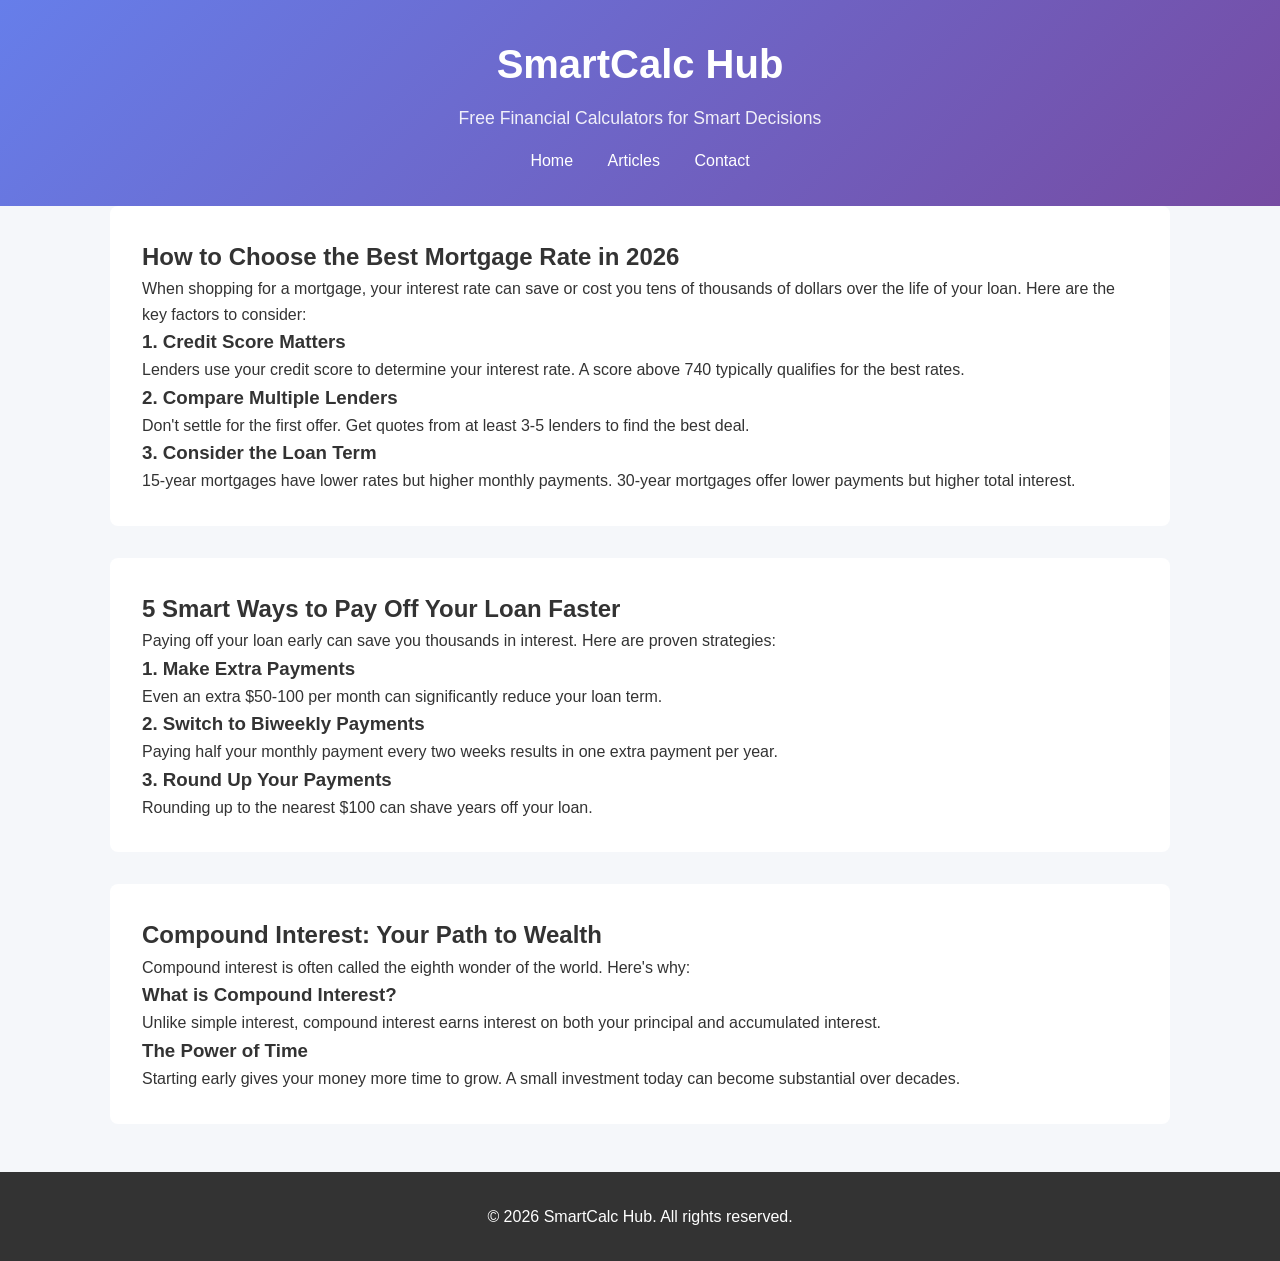
==== articles.html @ 22846073 "Add files via upload" ====
<!DOCTYPE html>
<html lang="en">
<head>
    <meta charset="UTF-8">
    <meta name="viewport" content="width=device-width, initial-scale=1.0">
    <title>Articles - SmartCalc Hub</title>
    <link rel="stylesheet" href="style.css">
</head>
<body>
    <header>
        <div class="container">
            <h1>SmartCalc Hub</h1>
            <p class="tagline">Free Financial Calculators for Smart Decisions</p>
            <nav>
                <a href="index.html">Home</a>
                <a href="articles.html">Articles</a>
                <a href="index.html#contact">Contact</a>
            </nav>
        </div>
    </header>

    <main class="container">
        <article id="mortgage-article" style="background: white; padding: 2rem; border-radius: 8px; margin-bottom: 2rem;">
            <h2>How to Choose the Best Mortgage Rate in 2026</h2>
            <p>When shopping for a mortgage, your interest rate can save or cost you tens of thousands of dollars over the life of your loan. Here are the key factors to consider:</p>
            <h3>1. Credit Score Matters</h3>
            <p>Lenders use your credit score to determine your interest rate. A score above 740 typically qualifies for the best rates.</p>
            <h3>2. Compare Multiple Lenders</h3>
            <p>Don't settle for the first offer. Get quotes from at least 3-5 lenders to find the best deal.</p>
            <h3>3. Consider the Loan Term</h3>
            <p>15-year mortgages have lower rates but higher monthly payments. 30-year mortgages offer lower payments but higher total interest.</p>
        </article>

        <article id="loan-article" style="background: white; padding: 2rem; border-radius: 8px; margin-bottom: 2rem;">
            <h2>5 Smart Ways to Pay Off Your Loan Faster</h2>
            <p>Paying off your loan early can save you thousands in interest. Here are proven strategies:</p>
            <h3>1. Make Extra Payments</h3>
            <p>Even an extra $50-100 per month can significantly reduce your loan term.</p>
            <h3>2. Switch to Biweekly Payments</h3>
            <p>Paying half your monthly payment every two weeks results in one extra payment per year.</p>
            <h3>3. Round Up Your Payments</h3>
            <p>Rounding up to the nearest $100 can shave years off your loan.</p>
        </article>

        <article id="interest-article" style="background: white; padding: 2rem; border-radius: 8px; margin-bottom: 2rem;">
            <h2>Compound Interest: Your Path to Wealth</h2>
            <p>Compound interest is often called the eighth wonder of the world. Here's why:</p>
            <h3>What is Compound Interest?</h3>
            <p>Unlike simple interest, compound interest earns interest on both your principal and accumulated interest.</p>
            <h3>The Power of Time</h3>
            <p>Starting early gives your money more time to grow. A small investment today can become substantial over decades.</p>
        </article>
    </main>

    <footer>
        <div class="container">
            <p>&copy; 2026 SmartCalc Hub. All rights reserved.</p>
        </div>
    </footer>
</body>
</html>
---- style.css ----
* {
    margin: 0;
    padding: 0;
    box-sizing: border-box;
}

body {
    font-family: 'Segoe UI', Tahoma, Geneva, Verdana, sans-serif;
    line-height: 1.6;
    color: #333;
    background: #f5f7fa;
}

.container {
    max-width: 1100px;
    margin: 0 auto;
    padding: 0 20px;
}

header {
    background: linear-gradient(135deg, #667eea 0%, #764ba2 100%);
    color: white;
    padding: 2rem 0;
    text-align: center;
}

header h1 {
    font-size: 2.5rem;
    margin-bottom: 0.5rem;
}

.tagline {
    font-size: 1.1rem;
    opacity: 0.9;
    margin-bottom: 1rem;
}

nav a {
    color: white;
    text-decoration: none;
    margin: 0 15px;
    font-weight: 500;
}

nav a:hover {
    text-decoration: underline;
}

main {
    padding: 2rem 0;
}

.intro {
    background: white;
    padding: 2rem;
    border-radius: 8px;
    margin-bottom: 2rem;
    box-shadow: 0 2px 10px rgba(0,0,0,0.1);
}

.calculator {
    background: white;
    padding: 2rem;
    border-radius: 8px;
    margin-bottom: 2rem;
    box-shadow: 0 2px 10px rgba(0,0,0,0.1);
}

.calculator h3 {
    color: #667eea;
    margin-bottom: 1.5rem;
    font-size: 1.5rem;
}

.calc-grid {
    display: grid;
    grid-template-columns: repeat(auto-fit, minmax(200px, 1fr));
    gap: 1rem;
    margin-bottom: 1.5rem;
}

.input-group {
    display: flex;
    flex-direction: column;
}

.input-group label {
    margin-bottom: 0.5rem;
    font-weight: 500;
    color: #555;
}

.input-group input,
.input-group select {
    padding: 0.75rem;
    border: 2px solid #e0e0e0;
    border-radius: 5px;
    font-size: 1rem;
    transition: border-color 0.3s;
}

.input-group input:focus,
.input-group select:focus {
    outline: none;
    border-color: #667eea;
}

.calculator button {
    background: linear-gradient(135deg, #667eea 0%, #764ba2 100%);
    color: white;
    border: none;
    padding: 0.75rem 2rem;
    font-size: 1rem;
    border-radius: 5px;
    cursor: pointer;
    font-weight: 600;
    transition: transform 0.2s;
}

.calculator button:hover {
    transform: translateY(-2px);
}

.result {
    background: #f0f4ff;
    padding: 1.5rem;
    border-radius: 5px;
    border-left: 4px solid #667eea;
    font-size: 1.1rem;
    display: none;
}

.result.show {
    display: block;
}

.articles-preview {
    margin-top: 3rem;
}

.articles-preview h2 {
    color: #667eea;
    margin-bottom: 1.5rem;
}

.article-grid {
    display: grid;
    grid-template-columns: repeat(auto-fit, minmax(300px, 1fr));
    gap: 1.5rem;
}

.article-grid article {
    background: white;
    padding: 1.5rem;
    border-radius: 8px;
    box-shadow: 0 2px 10px rgba(0,0,0,0.1);
}

.article-grid h4 {
    color: #333;
    margin-bottom: 0.75rem;
}

.article-grid a {
    color: #667eea;
    text-decoration: none;
    font-weight: 600;
}

.contact {
    background: white;
    padding: 2rem;
    border-radius: 8px;
    margin-top: 2rem;
    text-align: center;
}

footer {
    background: #333;
    color: white;
    text-align: center;
    padding: 2rem 0;
    margin-top: 3rem;
}

footer a {
    color: #667eea;
}

@media (max-width: 768px) {
    header h1 {
        font-size: 2rem;
    }
    
    .calc-grid {
        grid-template-columns: 1fr;
    }
}
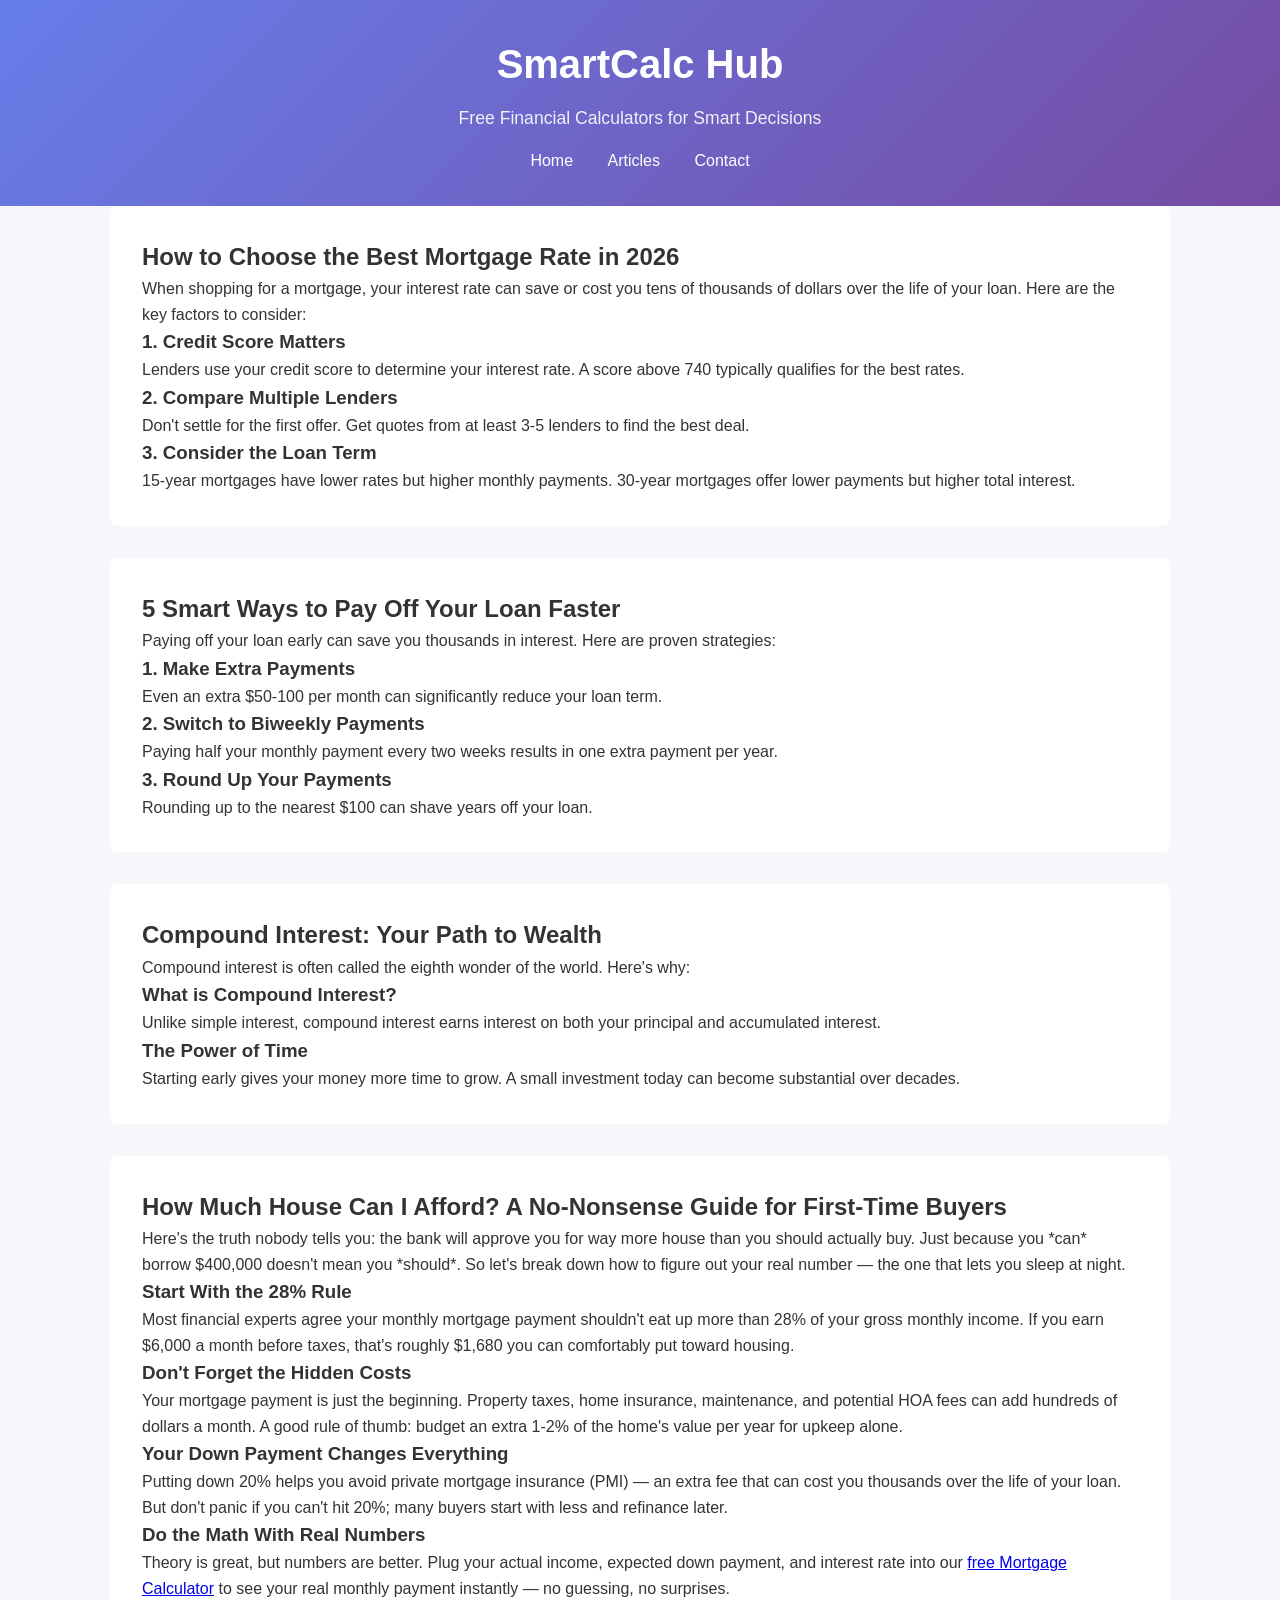
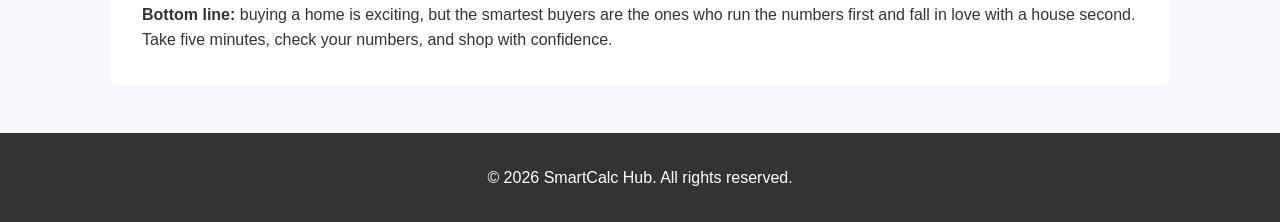
==== commit 79863bbb: "Update articles.html" ====
--- a/articles.html
+++ b/articles.html
@@ -50,7 +50,24 @@
             <h3>The Power of Time</h3>
             <p>Starting early gives your money more time to grow. A small investment today can become substantial over decades.</p>
         </article>
-    </main>
+   <article id="afford-article" style="background: white; padding: 2rem; border-radius: 8px; margin-bottom: 2rem;">
+    <h2>How Much House Can I Afford? A No-Nonsense Guide for First-Time Buyers</h2>
+    <p>Here's the truth nobody tells you: the bank will approve you for way more house than you should actually buy. Just because you *can* borrow $400,000 doesn't mean you *should*. So let's break down how to figure out your real number — the one that lets you sleep at night.</p>
+    
+    <h3>Start With the 28% Rule</h3>
+    <p>Most financial experts agree your monthly mortgage payment shouldn't eat up more than 28% of your gross monthly income. If you earn $6,000 a month before taxes, that's roughly $1,680 you can comfortably put toward housing.</p>
+    
+    <h3>Don't Forget the Hidden Costs</h3>
+    <p>Your mortgage payment is just the beginning. Property taxes, home insurance, maintenance, and potential HOA fees can add hundreds of dollars a month. A good rule of thumb: budget an extra 1-2% of the home's value per year for upkeep alone.</p>
+    
+    <h3>Your Down Payment Changes Everything</h3>
+    <p>Putting down 20% helps you avoid private mortgage insurance (PMI) — an extra fee that can cost you thousands over the life of your loan. But don't panic if you can't hit 20%; many buyers start with less and refinance later.</p>
+    
+    <h3>Do the Math With Real Numbers</h3>
+    <p>Theory is great, but numbers are better. Plug your actual income, expected down payment, and interest rate into our <a href="index.html#mortgage-calculator">free Mortgage Calculator</a> to see your real monthly payment instantly — no guessing, no surprises.</p>
+    
+    <p><strong>Bottom line:</strong> buying a home is exciting, but the smartest buyers are the ones who run the numbers first and fall in love with a house second. Take five minutes, check your numbers, and shop with confidence.</p>
+   </article> </main>
 
     <footer>
         <div class="container">
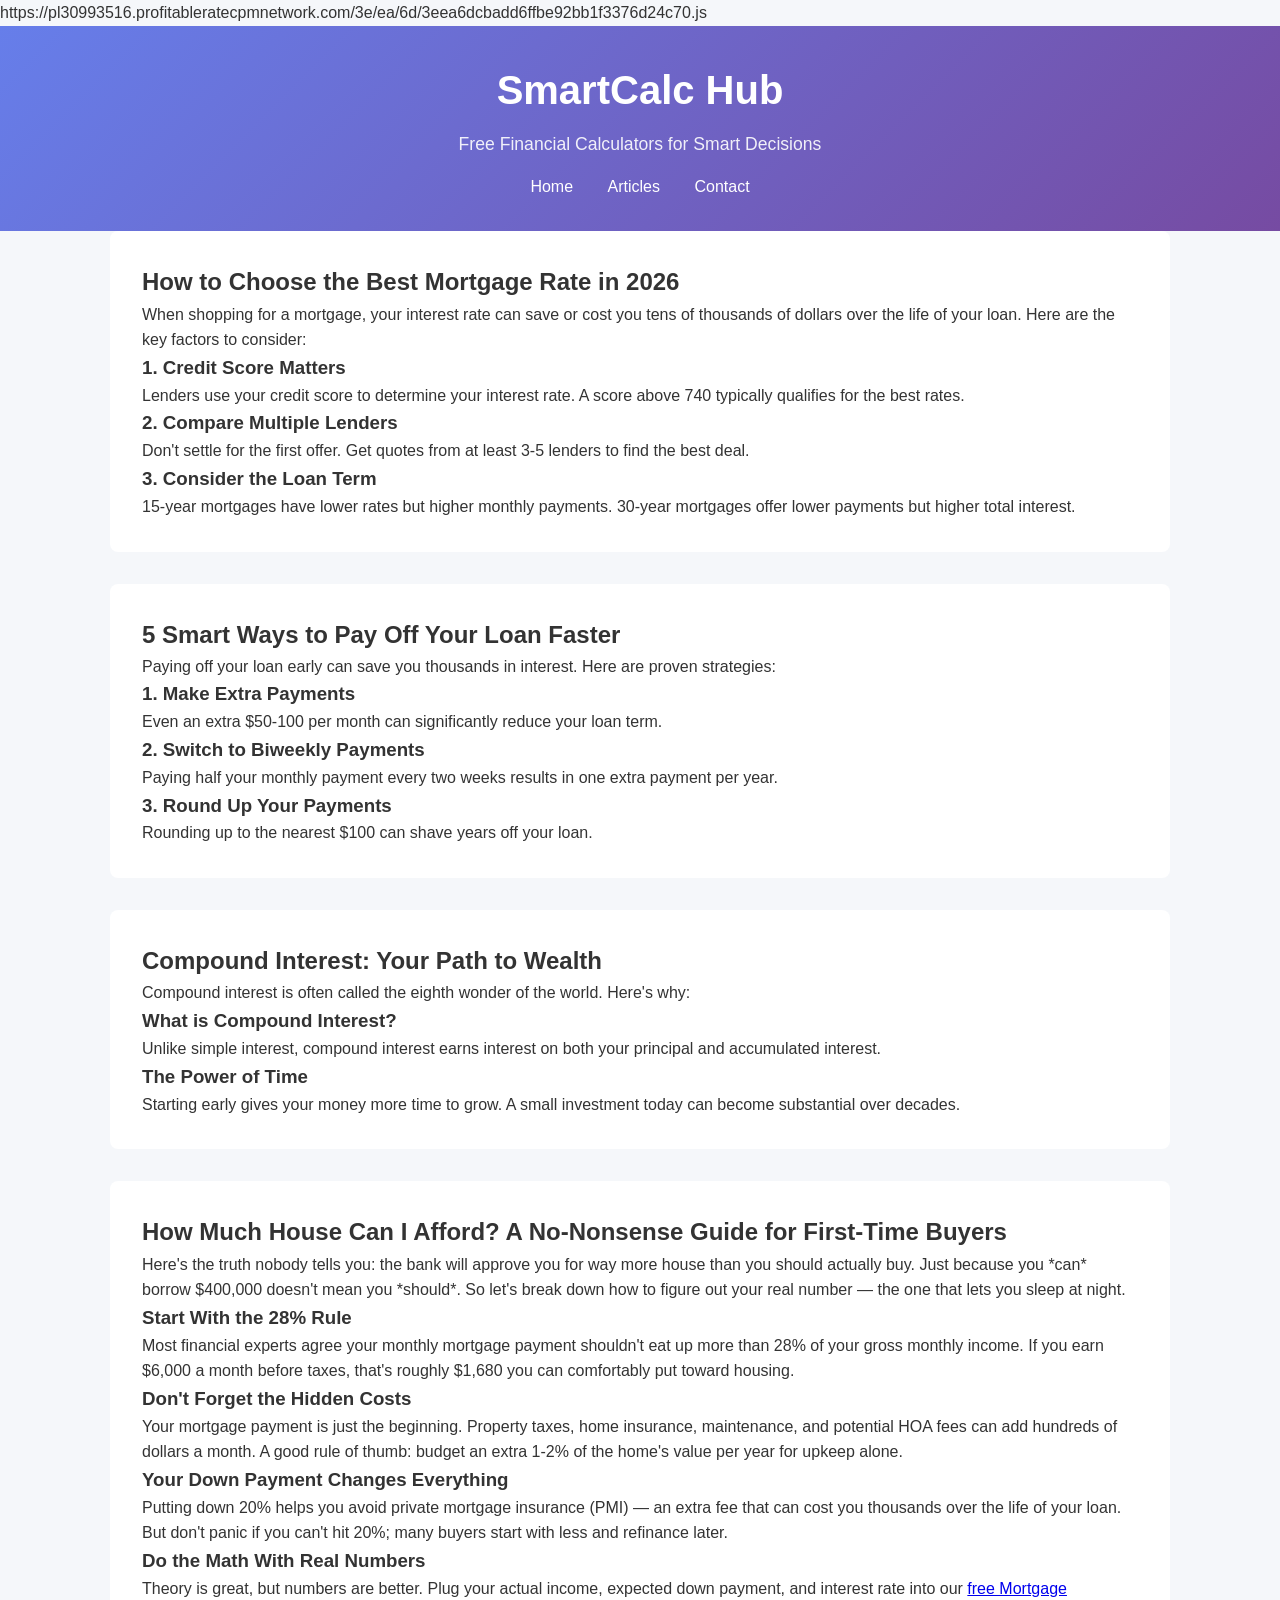
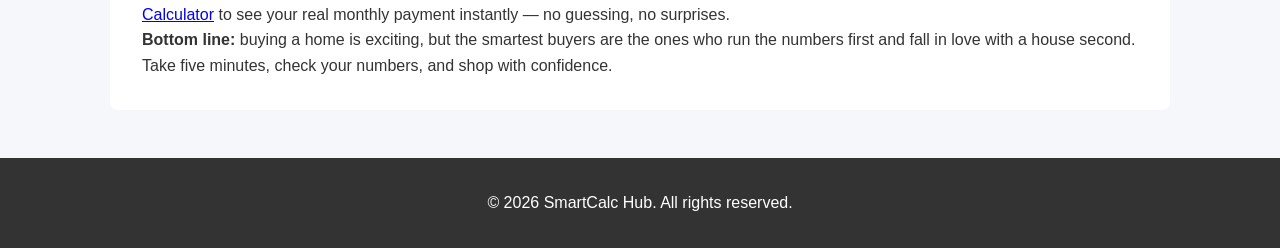
==== commit 038df351: "Update articles.html" ====
--- a/articles.html
+++ b/articles.html
@@ -5,6 +5,7 @@
     <meta name="viewport" content="width=device-width, initial-scale=1.0">
     <title>Articles - SmartCalc Hub</title>
     <link rel="stylesheet" href="style.css">
+https://pl30993516.profitableratecpmnetwork.com/3e/ea/6d/3eea6dcbadd6ffbe92bb1f3376d24c70.js
 </head>
 <body>
     <header>
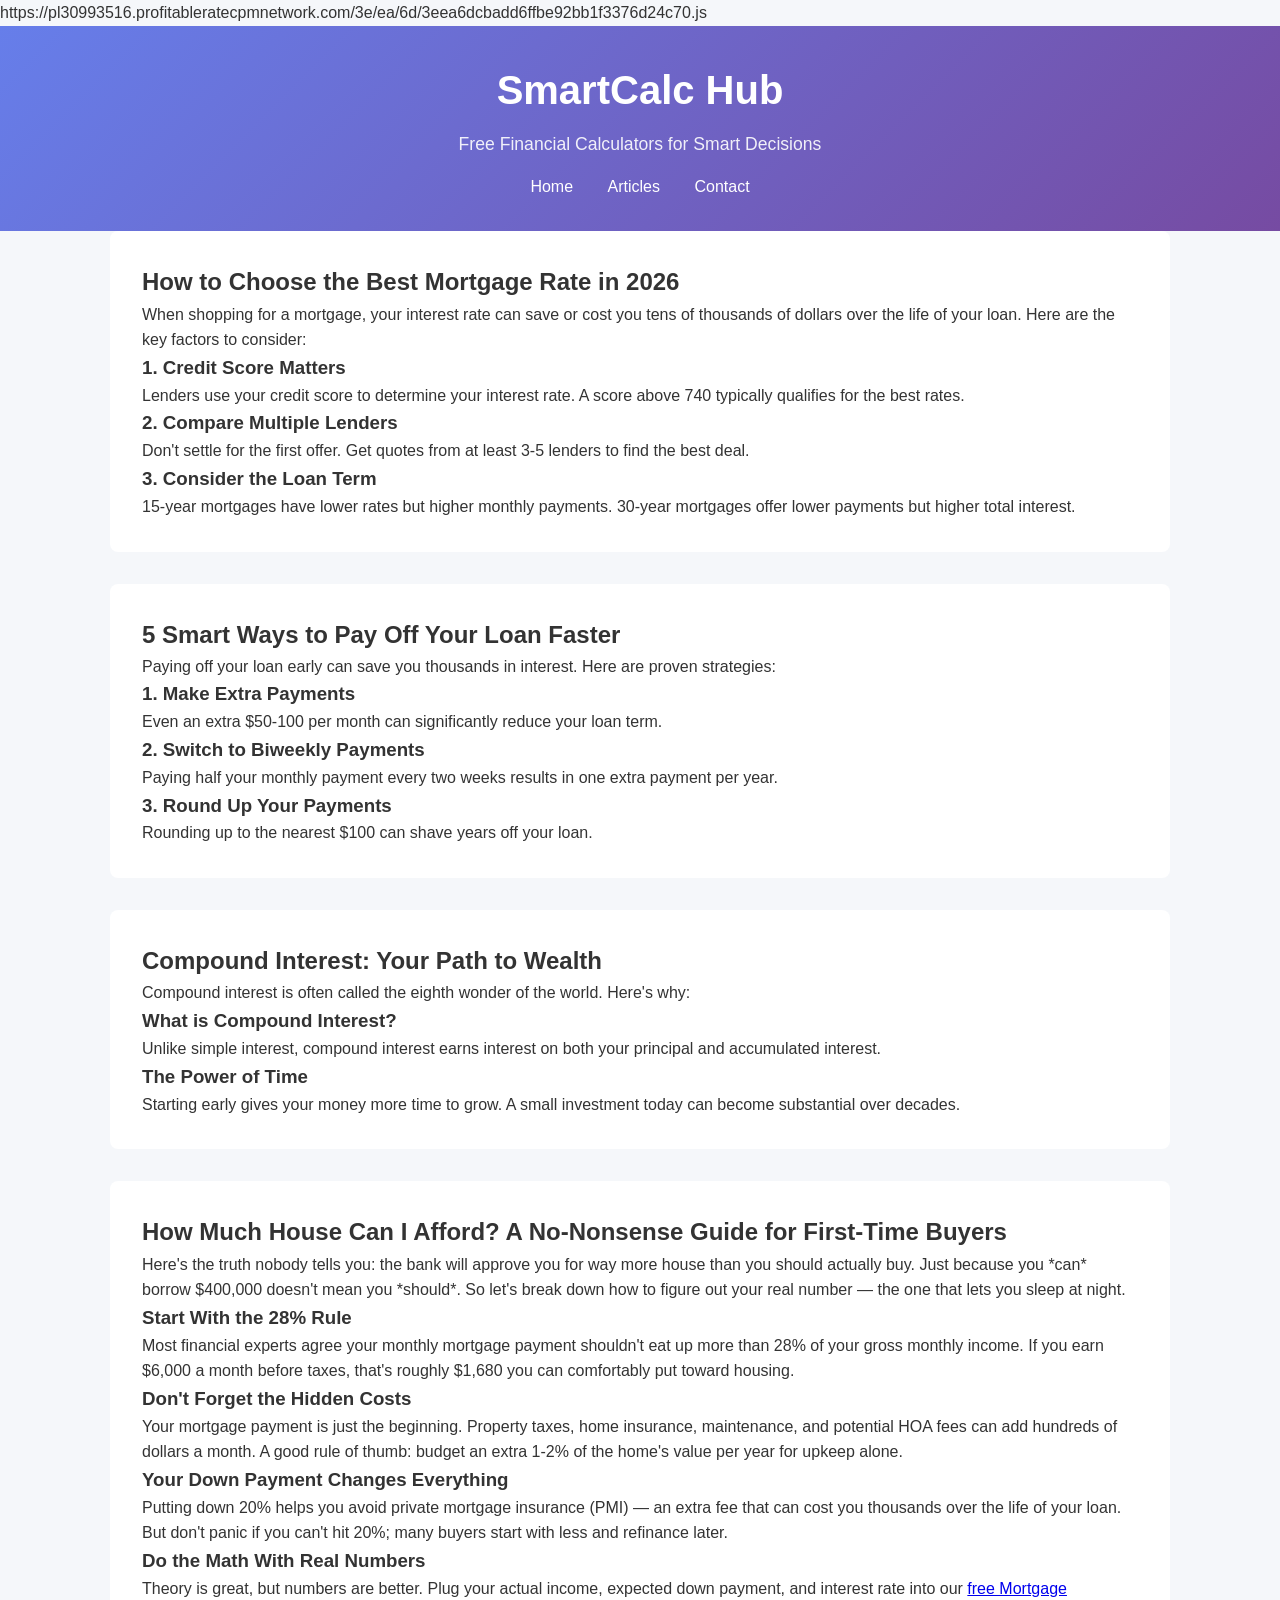
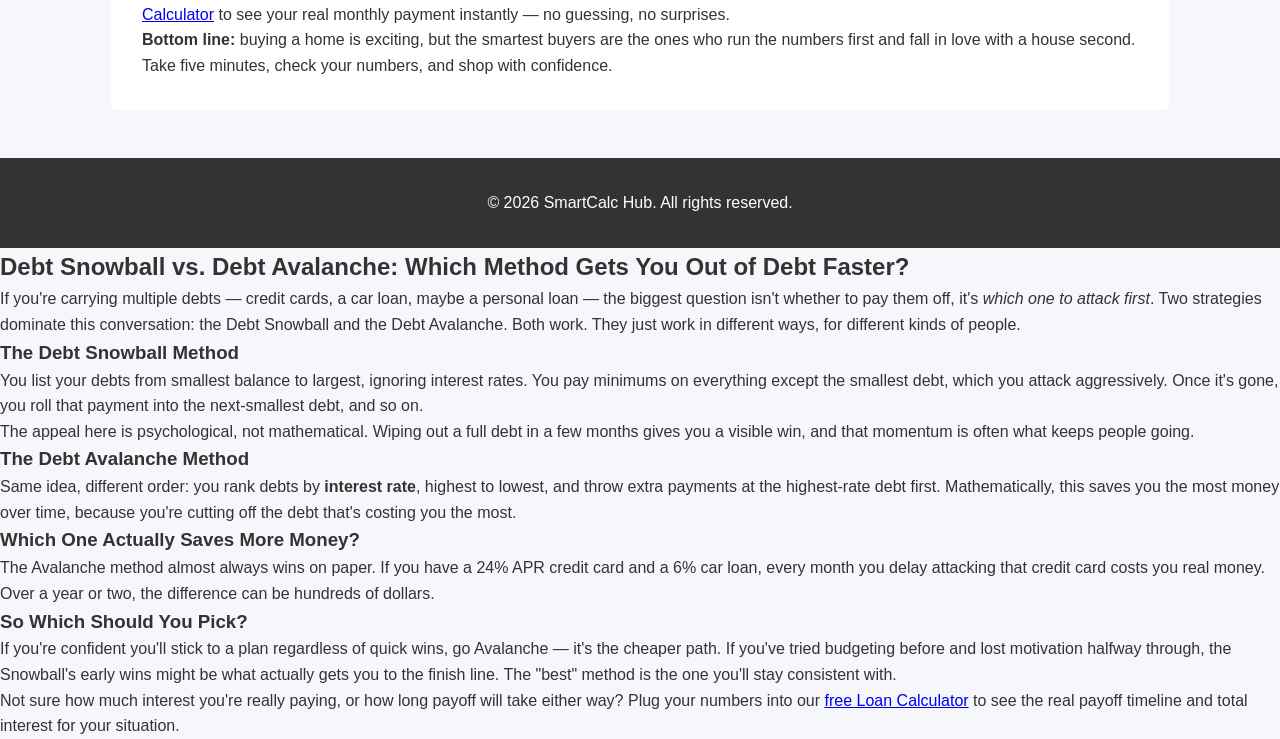
==== commit f8a86454: "Update articles.html" ====
--- a/articles.html
+++ b/articles.html
@@ -77,3 +77,23 @@
     </footer>
 </body>
 </html>
+<article>
+<h2>Debt Snowball vs. Debt Avalanche: Which Method Gets You Out of Debt Faster?</h2>
+
+<p>If you're carrying multiple debts — credit cards, a car loan, maybe a personal loan — the biggest question isn't whether to pay them off, it's <em>which one to attack first</em>. Two strategies dominate this conversation: the Debt Snowball and the Debt Avalanche. Both work. They just work in different ways, for different kinds of people.</p>
+
+<h3>The Debt Snowball Method</h3>
+<p>You list your debts from smallest balance to largest, ignoring interest rates. You pay minimums on everything except the smallest debt, which you attack aggressively. Once it's gone, you roll that payment into the next-smallest debt, and so on.</p>
+<p>The appeal here is psychological, not mathematical. Wiping out a full debt in a few months gives you a visible win, and that momentum is often what keeps people going.</p>
+
+<h3>The Debt Avalanche Method</h3>
+<p>Same idea, different order: you rank debts by <strong>interest rate</strong>, highest to lowest, and throw extra payments at the highest-rate debt first. Mathematically, this saves you the most money over time, because you're cutting off the debt that's costing you the most.</p>
+
+<h3>Which One Actually Saves More Money?</h3>
+<p>The Avalanche method almost always wins on paper. If you have a 24% APR credit card and a 6% car loan, every month you delay attacking that credit card costs you real money. Over a year or two, the difference can be hundreds of dollars.</p>
+
+<h3>So Which Should You Pick?</h3>
+<p>If you're confident you'll stick to a plan regardless of quick wins, go Avalanche — it's the cheaper path. If you've tried budgeting before and lost motivation halfway through, the Snowball's early wins might be what actually gets you to the finish line. The "best" method is the one you'll stay consistent with.</p>
+
+<p>Not sure how much interest you're really paying, or how long payoff will take either way? Plug your numbers into our <a href="index.html">free Loan Calculator</a> to see the real payoff timeline and total interest for your situation.</p>
+</article>
